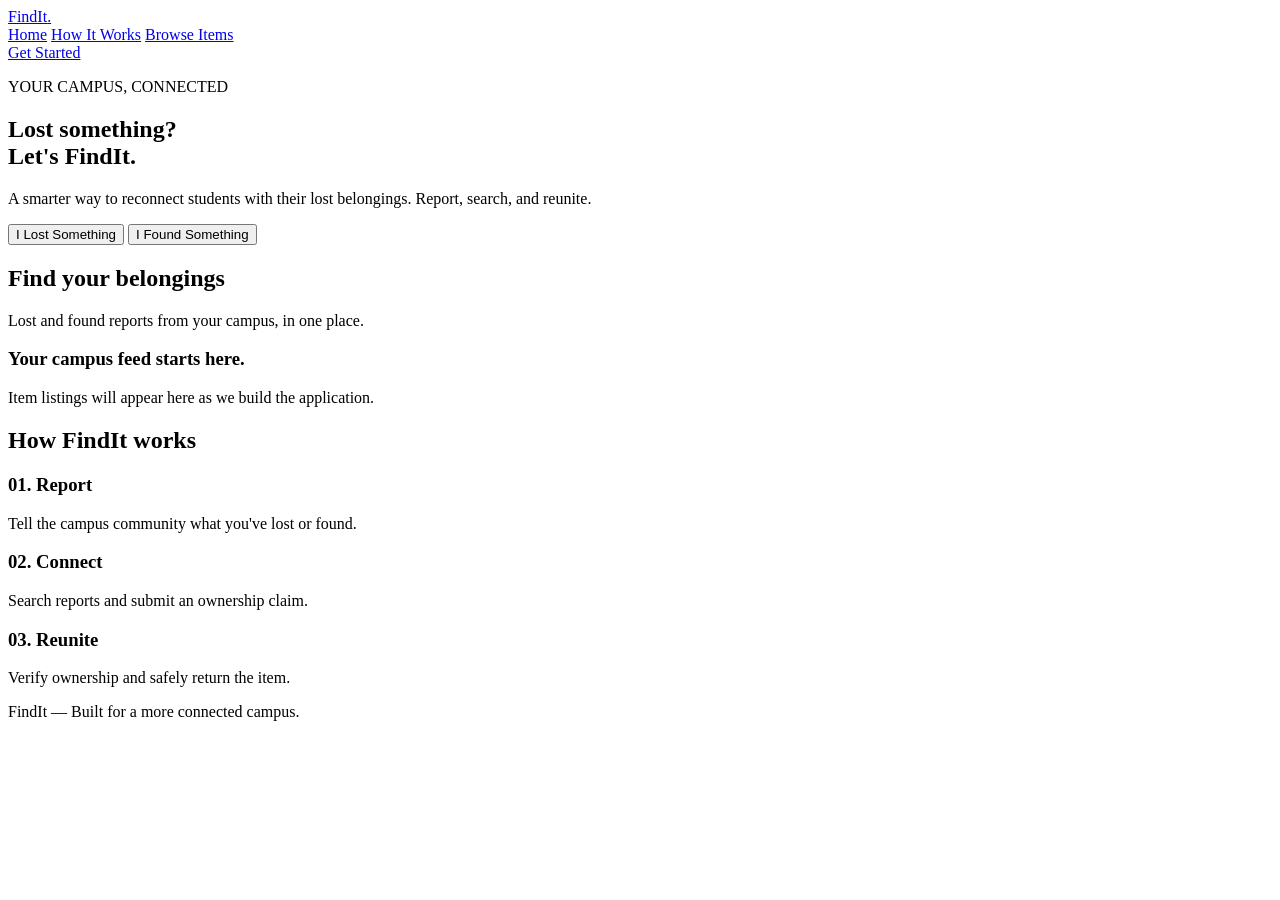
==== findit/src/main/resources/static/index.html @ efa3f13c "feat: add initial FindIt homepage" ====
<!DOCTYPE html>
<html lang="en">
<head>
    <meta charset="UTF-8">
    <meta name="viewport" content="width=device-width, initial-scale=1.0">
    <title>FindIt | Lost & Found Campus Portal</title>
    <link rel="stylesheet" href="/css/style.css">
    <script src="/js/app.js" defer></script>
</head>
<body>

    <header class="navbar">
        <a href="/" class="logo">FindIt<span>.</span></a>

        <nav>
            <a href="#home">Home</a>
            <a href="#how-it-works">How It Works</a>
            <a href="#items">Browse Items</a>
        </nav>

        <a href="#items" class="nav-button">Get Started</a>
    </header>

    <main>
        <section class="hero" id="home">
            <p class="eyebrow">YOUR CAMPUS, CONNECTED</p>

            <h1>Lost something?<br>
                <span>Let's FindIt.</span>
            </h1>

            <p class="hero-description">
                A smarter way to reconnect students with their
                lost belongings. Report, search, and reunite.
            </p>

            <div class="hero-actions">
                <button id="lostButton">I Lost Something</button>
                <button id="foundButton" class="secondary-button">I Found Something</button>
            </div>
        </section>

        <section class="items-section" id="items">
            <h2>Find your belongings</h2>
            <p>Lost and found reports from your campus, in one place.</p>

            <div class="empty-state">
                <h3>Your campus feed starts here.</h3>
                <p>Item listings will appear here as we build the application.</p>
            </div>
        </section>

        <section class="how-section" id="how-it-works">
            <h2>How FindIt works</h2>

            <div class="steps">
                <article>
                    <h3>01. Report</h3>
                    <p>Tell the campus community what you've lost or found.</p>
                </article>
                <article>
                    <h3>02. Connect</h3>
                    <p>Search reports and submit an ownership claim.</p>
                </article>
                <article>
                    <h3>03. Reunite</h3>
                    <p>Verify ownership and safely return the item.</p>
                </article>
            </div>
        </section>
    </main>

    <footer>
        <p>FindIt — Built for a more connected campus.</p>
    </footer>

</body>
</html>
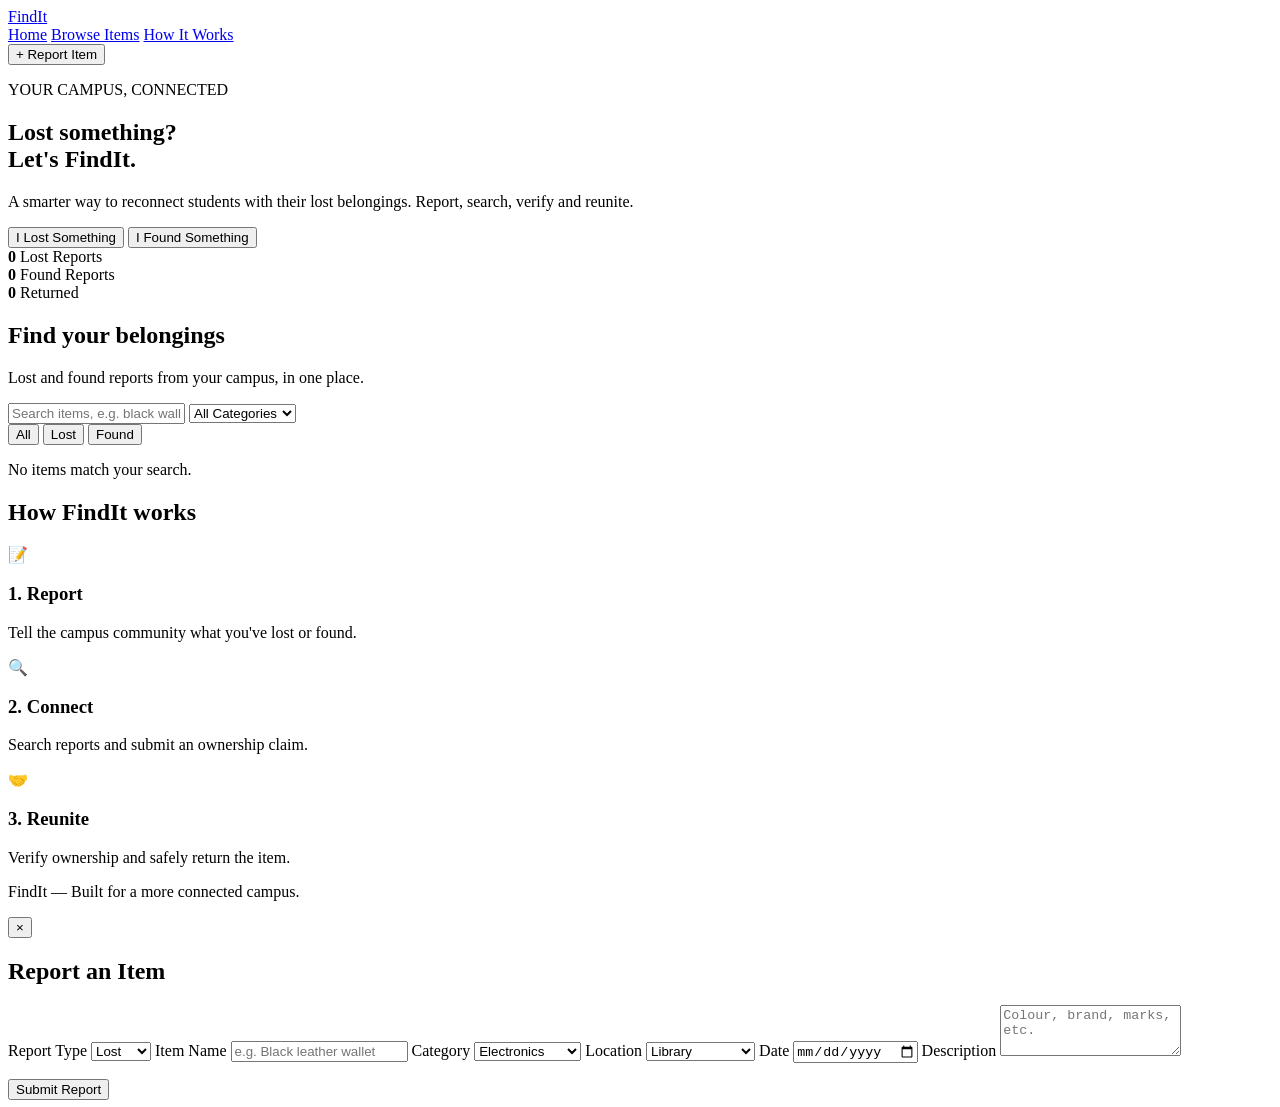
==== commit 840eb653: "- Resolved items archive" ====
--- a/findit/src/main/resources/static/index.html
+++ b/findit/src/main/resources/static/index.html
@@ -10,60 +10,94 @@
 <body>
 
     <header class="navbar">
-        <a href="/" class="logo">FindIt<span>.</span></a>
+        <a href="/" class="logo">Find<span>It</span></a>
 
         <nav>
             <a href="#home">Home</a>
+            <a href="#items">Browse Items</a>
             <a href="#how-it-works">How It Works</a>
-            <a href="#items">Browse Items</a>
         </nav>
 
-        <a href="#items" class="nav-button">Get Started</a>
+        <button id="navReportBtn" class="nav-button">+ Report Item</button>
     </header>
 
     <main>
+        <!-- HERO -->
         <section class="hero" id="home">
             <p class="eyebrow">YOUR CAMPUS, CONNECTED</p>
-
-            <h1>Lost something?<br>
-                <span>Let's FindIt.</span>
-            </h1>
-
+            <h1>Lost something?<br><span>Let's FindIt.</span></h1>
             <p class="hero-description">
-                A smarter way to reconnect students with their
-                lost belongings. Report, search, and reunite.
+                A smarter way to reconnect students with their lost
+                belongings. Report, search, verify and reunite.
             </p>
 
             <div class="hero-actions">
-                <button id="lostButton">I Lost Something</button>
-                <button id="foundButton" class="secondary-button">I Found Something</button>
+                <button id="lostButton" class="btn-primary">I Lost Something</button>
+                <button id="foundButton" class="btn-secondary">I Found Something</button>
+            </div>
+
+            <div class="stats">
+                <div class="stat">
+                    <strong id="statLost">0</strong>
+                    <span>Lost Reports</span>
+                </div>
+                <div class="stat">
+                    <strong id="statFound">0</strong>
+                    <span>Found Reports</span>
+                </div>
+                <div class="stat">
+                    <strong id="statReturned">0</strong>
+                    <span>Returned</span>
+                </div>
             </div>
         </section>
 
+        <!-- ITEMS FEED -->
         <section class="items-section" id="items">
             <h2>Find your belongings</h2>
-            <p>Lost and found reports from your campus, in one place.</p>
+            <p class="section-sub">Lost and found reports from your campus, in one place.</p>
 
-            <div class="empty-state">
-                <h3>Your campus feed starts here.</h3>
-                <p>Item listings will appear here as we build the application.</p>
+            <div class="toolbar">
+                <input type="text" id="searchInput" placeholder="Search items, e.g. black wallet...">
+
+                <select id="categoryFilter">
+                    <option value="All">All Categories</option>
+                    <option>Electronics</option>
+                    <option>ID/Documents</option>
+                    <option>Bags</option>
+                    <option>Accessories</option>
+                    <option>Books</option>
+                    <option>Other</option>
+                </select>
             </div>
+
+            <div class="chips">
+                <button class="chip active" data-type="All">All</button>
+                <button class="chip" data-type="LOST">Lost</button>
+                <button class="chip" data-type="FOUND">Found</button>
+            </div>
+
+            <div id="itemsGrid" class="items-grid"></div>
+            <p id="noResults" class="no-results hidden">No items match your search.</p>
         </section>
 
+        <!-- HOW IT WORKS -->
         <section class="how-section" id="how-it-works">
             <h2>How FindIt works</h2>
-
             <div class="steps">
                 <article>
-                    <h3>01. Report</h3>
+                    <div class="step-icon">📝</div>
+                    <h3>1. Report</h3>
                     <p>Tell the campus community what you've lost or found.</p>
                 </article>
                 <article>
-                    <h3>02. Connect</h3>
+                    <div class="step-icon">🔍</div>
+                    <h3>2. Connect</h3>
                     <p>Search reports and submit an ownership claim.</p>
                 </article>
                 <article>
-                    <h3>03. Reunite</h3>
+                    <div class="step-icon">🤝</div>
+                    <h3>3. Reunite</h3>
                     <p>Verify ownership and safely return the item.</p>
                 </article>
             </div>
@@ -74,5 +108,62 @@
         <p>FindIt — Built for a more connected campus.</p>
     </footer>
 
+    <!-- REPORT MODAL -->
+    <div id="reportModal" class="modal hidden">
+        <div class="modal-box">
+            <button id="closeModal" class="modal-close" type="button">&times;</button>
+            <h2 id="modalTitle">Report an Item</h2>
+
+            <div id="reportForm">
+                <label>Report Type
+                    <select id="fType">
+                        <option value="LOST">Lost</option>
+                        <option value="FOUND">Found</option>
+                    </select>
+                </label>
+
+                <label>Item Name
+                    <input type="text" id="fName" placeholder="e.g. Black leather wallet">
+                </label>
+
+                <label>Category
+                    <select id="fCategory">
+                        <option>Electronics</option>
+                        <option>ID/Documents</option>
+                        <option>Bags</option>
+                        <option>Accessories</option>
+                        <option>Books</option>
+                        <option>Other</option>
+                    </select>
+                </label>
+
+                <label>Location
+                    <select id="fLocation">
+                        <option>Library</option>
+                        <option>Cafeteria</option>
+                        <option>Main Gate</option>
+                        <option>Lab Block</option>
+                        <option>Auditorium</option>
+                        <option>Parking</option>
+                        <option>Sports Ground</option>
+                        <option>Hostel</option>
+                    </select>
+                </label>
+
+                <label>Date
+                    <input type="date" id="fDate">
+                </label>
+
+                <label>Description
+                    <textarea id="fDesc" rows="3" placeholder="Colour, brand, marks, etc."></textarea>
+                </label>
+
+                <p id="formError" class="form-error hidden"></p>
+
+                <button id="submitReport" class="btn-primary full" type="button">Submit Report</button>
+            </div>
+        </div>
+    </div>
+
 </body>
 </html>
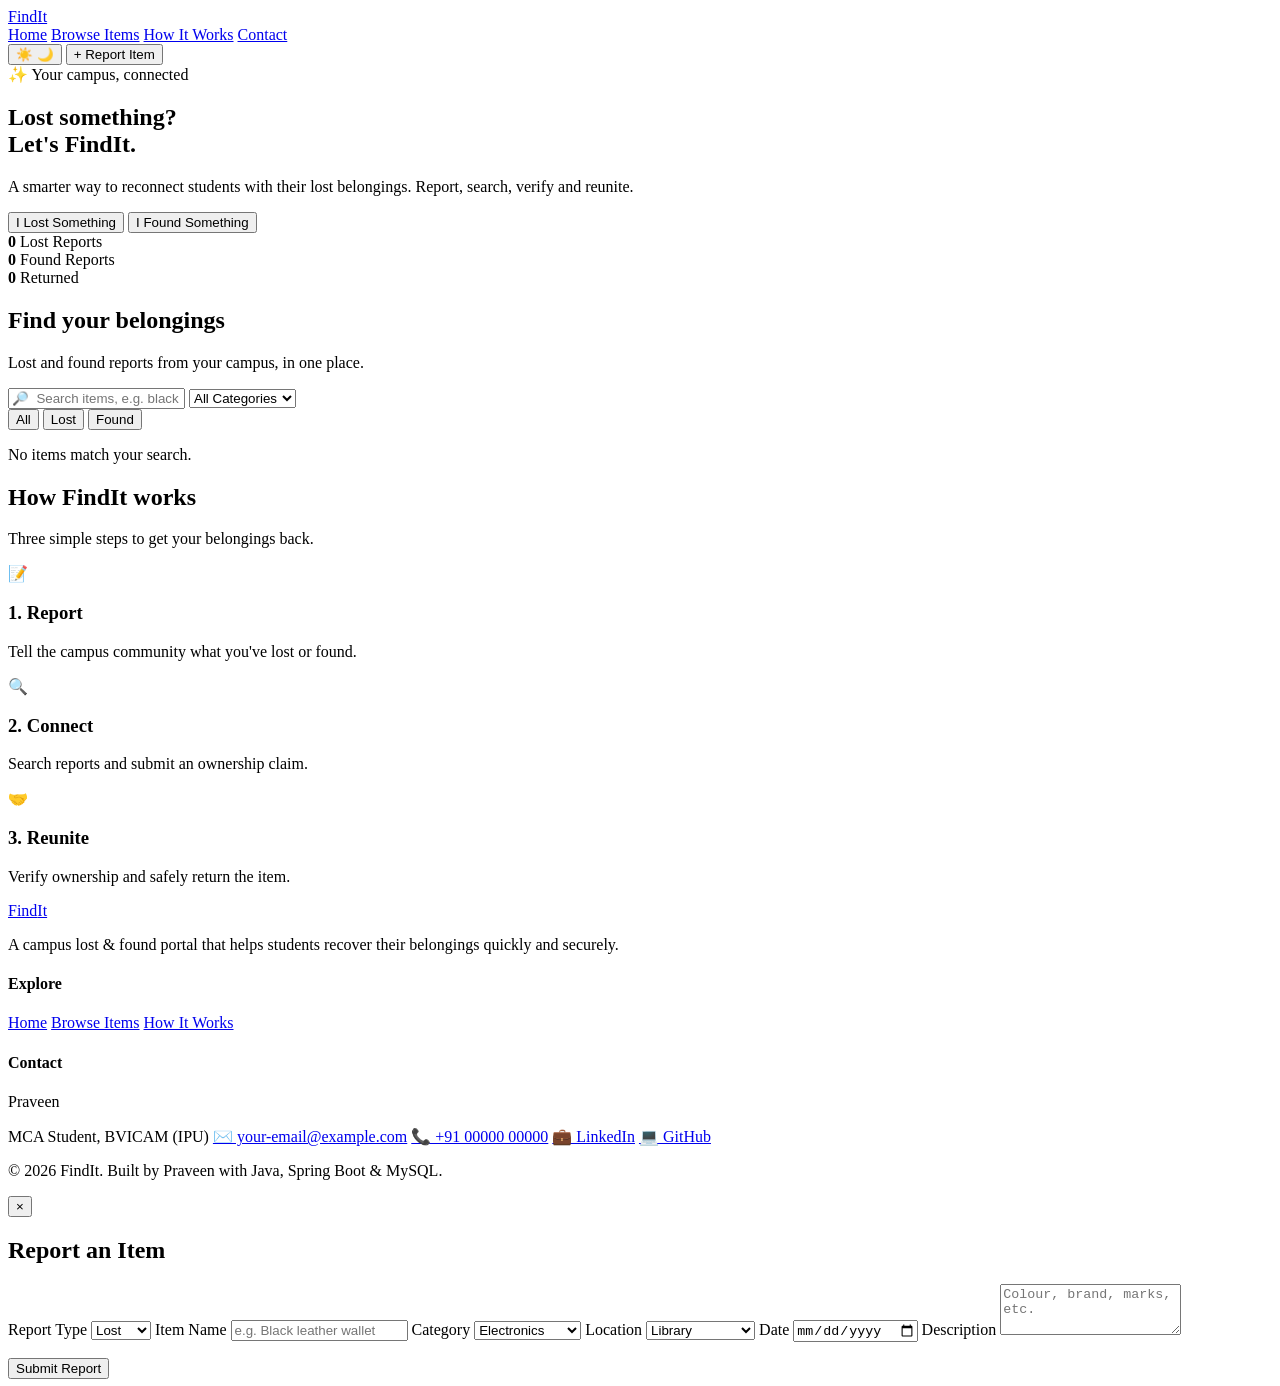
==== commit f720059c: "feat: redesign UI with dark/light theme and contact footer" ====
--- a/findit/src/main/resources/static/index.html
+++ b/findit/src/main/resources/static/index.html
@@ -4,6 +4,19 @@
     <meta charset="UTF-8">
     <meta name="viewport" content="width=device-width, initial-scale=1.0">
     <title>FindIt | Lost & Found Campus Portal</title>
+
+    <!-- Theme page load hone se pehle set hoti hai (flash nahi aayega) -->
+    <script>
+        (function () {
+            var saved = localStorage.getItem("findit-theme");
+            var prefersDark = window.matchMedia("(prefers-color-scheme: dark)").matches;
+            document.documentElement.setAttribute("data-theme", saved || (prefersDark ? "dark" : "light"));
+        })();
+    </script>
+
+    <link rel="preconnect" href="https://fonts.googleapis.com">
+    <link rel="preconnect" href="https://fonts.gstatic.com" crossorigin>
+    <link href="https://fonts.googleapis.com/css2?family=Inter:wght@400;500;600;700;800&display=swap" rel="stylesheet">
     <link rel="stylesheet" href="/css/style.css">
     <script src="/js/app.js" defer></script>
 </head>
@@ -16,38 +29,50 @@
             <a href="#home">Home</a>
             <a href="#items">Browse Items</a>
             <a href="#how-it-works">How It Works</a>
+            <a href="#contact">Contact</a>
         </nav>
 
-        <button id="navReportBtn" class="nav-button">+ Report Item</button>
+        <div class="nav-actions">
+            <button id="themeToggle" class="theme-toggle" type="button" aria-label="Toggle dark and light mode">
+                <span class="icon-sun">☀️</span>
+                <span class="icon-moon">🌙</span>
+            </button>
+            <button id="navReportBtn" class="nav-button" type="button">+ Report Item</button>
+        </div>
     </header>
 
     <main>
         <!-- HERO -->
         <section class="hero" id="home">
-            <p class="eyebrow">YOUR CAMPUS, CONNECTED</p>
-            <h1>Lost something?<br><span>Let's FindIt.</span></h1>
-            <p class="hero-description">
-                A smarter way to reconnect students with their lost
-                belongings. Report, search, verify and reunite.
-            </p>
-
-            <div class="hero-actions">
-                <button id="lostButton" class="btn-primary">I Lost Something</button>
-                <button id="foundButton" class="btn-secondary">I Found Something</button>
-            </div>
-
-            <div class="stats">
-                <div class="stat">
-                    <strong id="statLost">0</strong>
-                    <span>Lost Reports</span>
+            <div class="blob blob-1"></div>
+            <div class="blob blob-2"></div>
+
+            <div class="hero-content">
+                <span class="pill">✨ Your campus, connected</span>
+                <h1>Lost something?<br><span class="gradient-text">Let's FindIt.</span></h1>
+                <p class="hero-description">
+                    A smarter way to reconnect students with their lost
+                    belongings. Report, search, verify and reunite.
+                </p>
+
+                <div class="hero-actions">
+                    <button id="lostButton" class="btn-primary" type="button">I Lost Something</button>
+                    <button id="foundButton" class="btn-secondary" type="button">I Found Something</button>
                 </div>
-                <div class="stat">
-                    <strong id="statFound">0</strong>
-                    <span>Found Reports</span>
-                </div>
-                <div class="stat">
-                    <strong id="statReturned">0</strong>
-                    <span>Returned</span>
+
+                <div class="stats">
+                    <div class="stat">
+                        <strong id="statLost">0</strong>
+                        <span>Lost Reports</span>
+                    </div>
+                    <div class="stat">
+                        <strong id="statFound">0</strong>
+                        <span>Found Reports</span>
+                    </div>
+                    <div class="stat">
+                        <strong id="statReturned">0</strong>
+                        <span>Returned</span>
+                    </div>
                 </div>
             </div>
         </section>
@@ -58,7 +83,7 @@
             <p class="section-sub">Lost and found reports from your campus, in one place.</p>
 
             <div class="toolbar">
-                <input type="text" id="searchInput" placeholder="Search items, e.g. black wallet...">
+                <input type="text" id="searchInput" placeholder="🔎  Search items, e.g. black wallet...">
 
                 <select id="categoryFilter">
                     <option value="All">All Categories</option>
@@ -72,9 +97,9 @@
             </div>
 
             <div class="chips">
-                <button class="chip active" data-type="All">All</button>
-                <button class="chip" data-type="LOST">Lost</button>
-                <button class="chip" data-type="FOUND">Found</button>
+                <button class="chip active" data-type="All" type="button">All</button>
+                <button class="chip" data-type="LOST" type="button">Lost</button>
+                <button class="chip" data-type="FOUND" type="button">Found</button>
             </div>
 
             <div id="itemsGrid" class="items-grid"></div>
@@ -84,6 +109,8 @@
         <!-- HOW IT WORKS -->
         <section class="how-section" id="how-it-works">
             <h2>How FindIt works</h2>
+            <p class="section-sub">Three simple steps to get your belongings back.</p>
+
             <div class="steps">
                 <article>
                     <div class="step-icon">📝</div>
@@ -104,8 +131,35 @@
         </section>
     </main>
 
-    <footer>
-        <p>FindIt — Built for a more connected campus.</p>
+    <!-- FOOTER / CONTACT -->
+    <footer id="contact">
+        <div class="footer-grid">
+            <div class="footer-brand">
+                <a href="/" class="logo">Find<span>It</span></a>
+                <p>A campus lost &amp; found portal that helps students recover their belongings quickly and securely.</p>
+            </div>
+
+            <div class="footer-col">
+                <h4>Explore</h4>
+                <a href="#home">Home</a>
+                <a href="#items">Browse Items</a>
+                <a href="#how-it-works">How It Works</a>
+            </div>
+
+            <div class="footer-col">
+                <h4>Contact</h4>
+                <p class="footer-name">Praveen</p>
+                <span>MCA Student, BVICAM (IPU)</span>
+                <a href="mailto:your-email@example.com">✉️ your-email@example.com</a>
+                <a href="tel:+910000000000">📞 +91 00000 00000</a>
+                <a href="https://www.linkedin.com/in/your-linkedin-id" target="_blank" rel="noopener">💼 LinkedIn</a>
+                <a href="https://github.com/your-github-username" target="_blank" rel="noopener">💻 GitHub</a>
+            </div>
+        </div>
+
+        <div class="footer-bottom">
+            <p>© 2026 FindIt. Built by Praveen with Java, Spring Boot &amp; MySQL.</p>
+        </div>
     </footer>
 
     <!-- REPORT MODAL -->
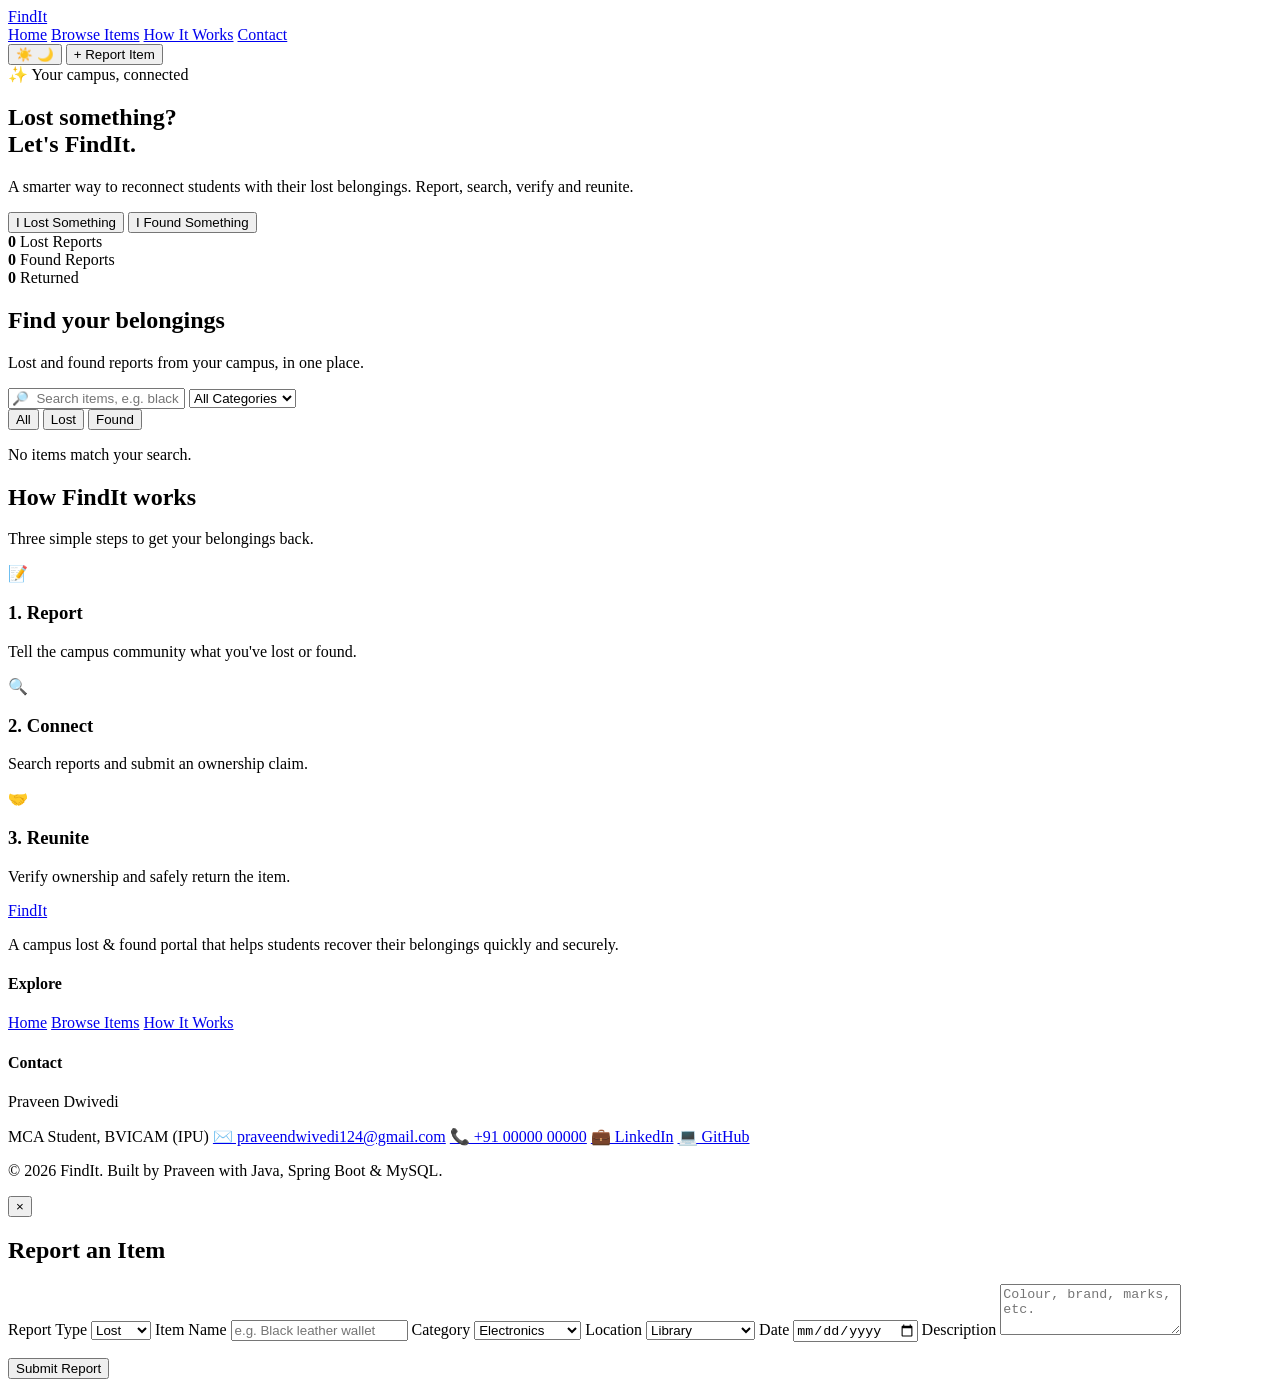
==== commit 72157c8a: "Feat: Updated contact details" ====
--- a/findit/src/main/resources/static/index.html
+++ b/findit/src/main/resources/static/index.html
@@ -148,12 +148,12 @@
 
             <div class="footer-col">
                 <h4>Contact</h4>
-                <p class="footer-name">Praveen</p>
+                <p class="footer-name">Praveen Dwivedi</p>
                 <span>MCA Student, BVICAM (IPU)</span>
-                <a href="mailto:your-email@example.com">✉️ your-email@example.com</a>
+                <a href="mailto:praveendwivedi124@gmail.com">✉️ praveendwivedi124@gmail.com</a>
                 <a href="tel:+910000000000">📞 +91 00000 00000</a>
-                <a href="https://www.linkedin.com/in/your-linkedin-id" target="_blank" rel="noopener">💼 LinkedIn</a>
-                <a href="https://github.com/your-github-username" target="_blank" rel="noopener">💻 GitHub</a>
+                <a href="https://www.linkedin.com/in/praveendwivedii/" target="_blank" rel="noopener">💼 LinkedIn</a>
+                <a href="https://github.com/praveendwivediii" target="_blank" rel="noopener">💻 GitHub</a>
             </div>
         </div>
 
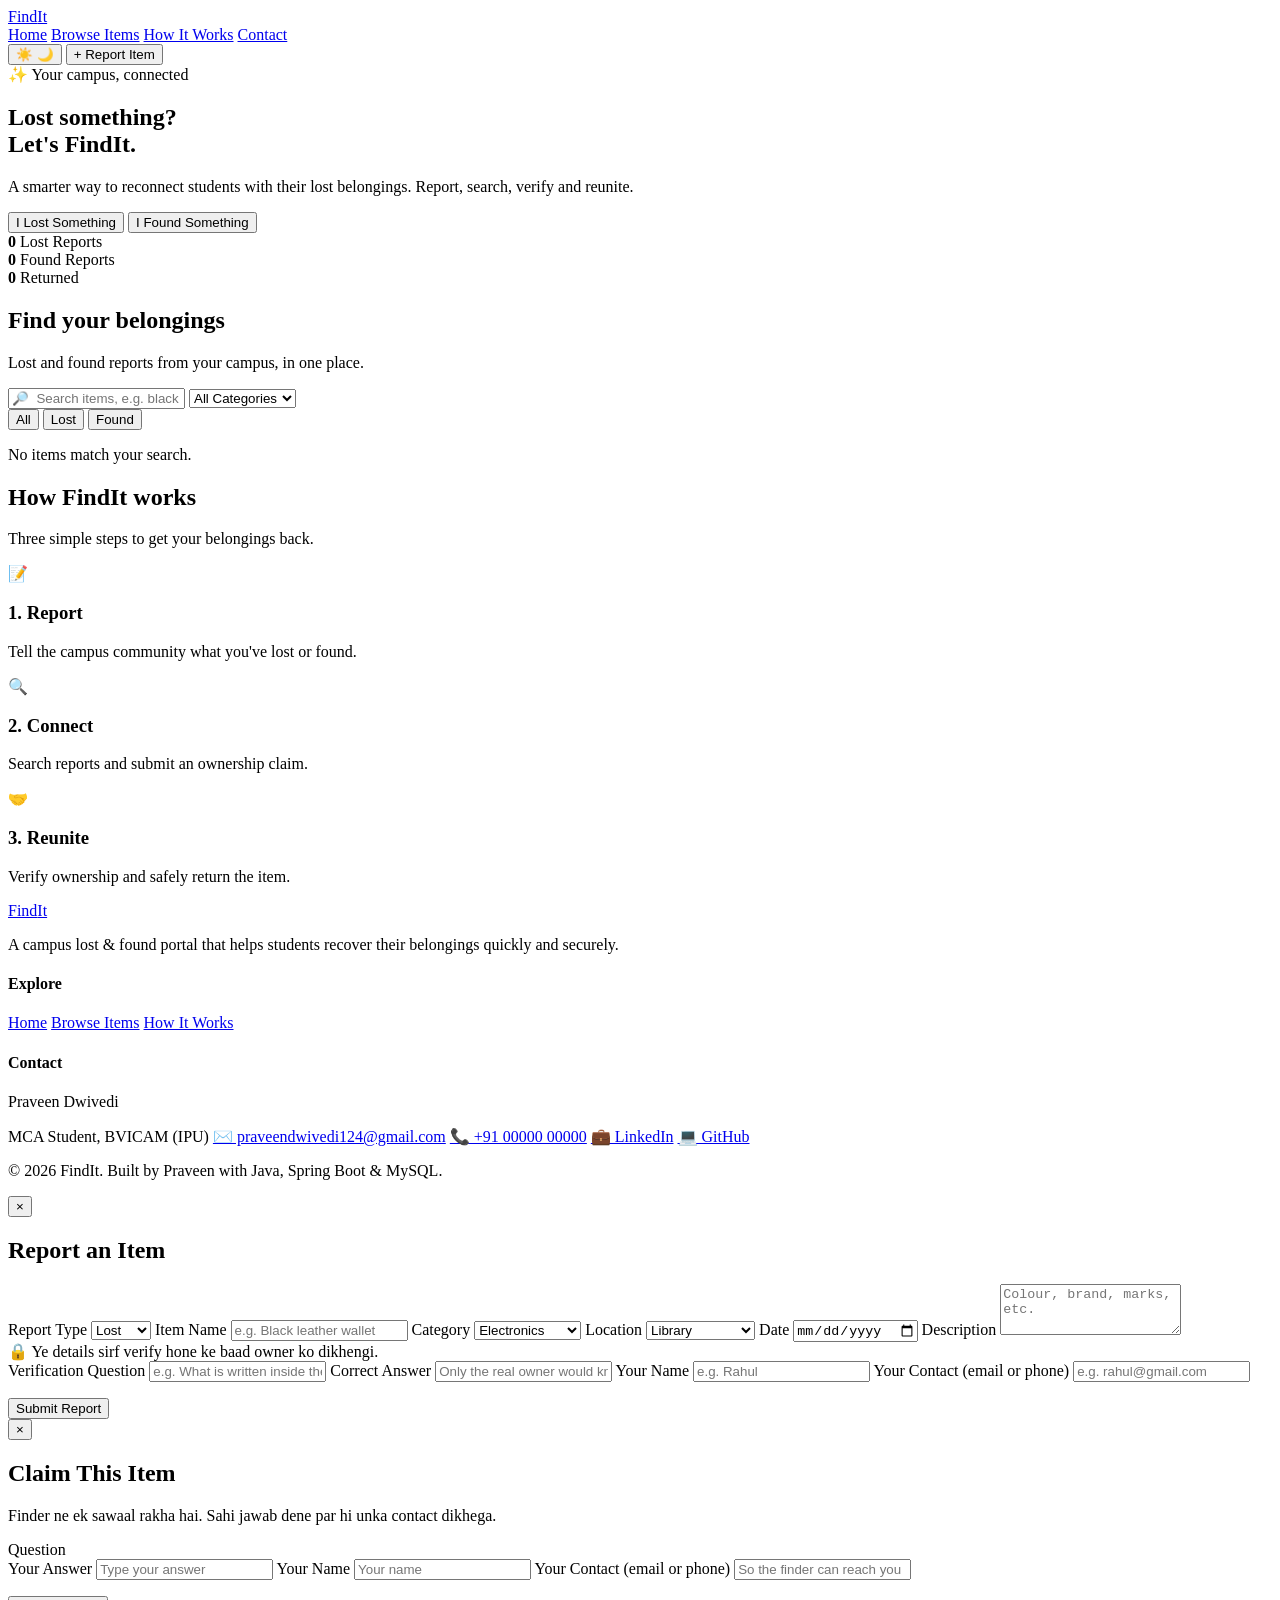
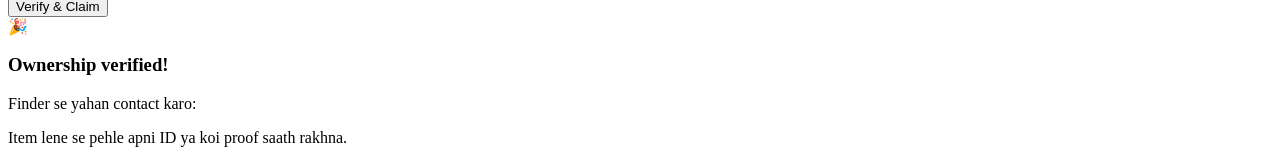
==== commit a93159c2: "feat: add claim verification flow with contact reveal" ====
--- a/findit/src/main/resources/static/index.html
+++ b/findit/src/main/resources/static/index.html
@@ -211,10 +211,75 @@
                 <label>Description
                     <textarea id="fDesc" rows="3" placeholder="Colour, brand, marks, etc."></textarea>
                 </label>
+                                <div id="foundFields" class="hidden">
+                    <div class="form-note">
+                        🔒 Ye details sirf verify hone ke baad owner ko dikhengi.
+                    </div>
+
+                    <label>Verification Question
+                        <input type="text" id="fQuestion" maxlength="200" placeholder="e.g. What is written inside the wallet?">
+                    </label>
+
+                    <label>Correct Answer
+                        <input type="text" id="fAnswer" maxlength="100" placeholder="Only the real owner would know this">
+                    </label>
+
+                    <label>Your Name
+                        <input type="text" id="fContactName" maxlength="100" placeholder="e.g. Rahul">
+                    </label>
+
+                    <label>Your Contact (email or phone)
+                        <input type="text" id="fContactInfo" maxlength="150" placeholder="e.g. rahul@gmail.com">
+                    </label>
+                </div>
 
                 <p id="formError" class="form-error hidden"></p>
 
                 <button id="submitReport" class="btn-primary full" type="button">Submit Report</button>
+            </div>
+        </div>
+    </div>
+    
+    <!-- CLAIM MODAL -->
+    <div id="claimModal" class="modal hidden">
+        <div class="modal-box">
+            <button id="closeClaim" class="modal-close" type="button">&times;</button>
+            <h2>Claim This Item</h2>
+
+            <div id="claimForm">
+                <p class="claim-hint">Finder ne ek sawaal rakha hai. Sahi jawab dene par hi unka contact dikhega.</p>
+
+                <div class="question-box">
+                    <span>Question</span>
+                    <strong id="claimQuestion"></strong>
+                </div>
+
+                <label>Your Answer
+                    <input type="text" id="cAnswer" maxlength="100" placeholder="Type your answer">
+                </label>
+
+                <label>Your Name
+                    <input type="text" id="cName" maxlength="100" placeholder="Your name">
+                </label>
+
+                <label>Your Contact (email or phone)
+                    <input type="text" id="cContact" maxlength="150" placeholder="So the finder can reach you">
+                </label>
+
+                <p id="claimError" class="form-error hidden"></p>
+
+                <button id="submitClaim" class="btn-primary full" type="button">Verify &amp; Claim</button>
+            </div>
+
+            <div id="claimResult" class="claim-result hidden">
+                <div class="success-icon">🎉</div>
+                <h3>Ownership verified!</h3>
+                <p>Finder se yahan contact karo:</p>
+                <div class="contact-card">
+                    <strong id="resName"></strong>
+                    <span id="resContact"></span>
+                </div>
+                <p class="claim-hint">Item lene se pehle apni ID ya koi proof saath rakhna.</p>
             </div>
         </div>
     </div>
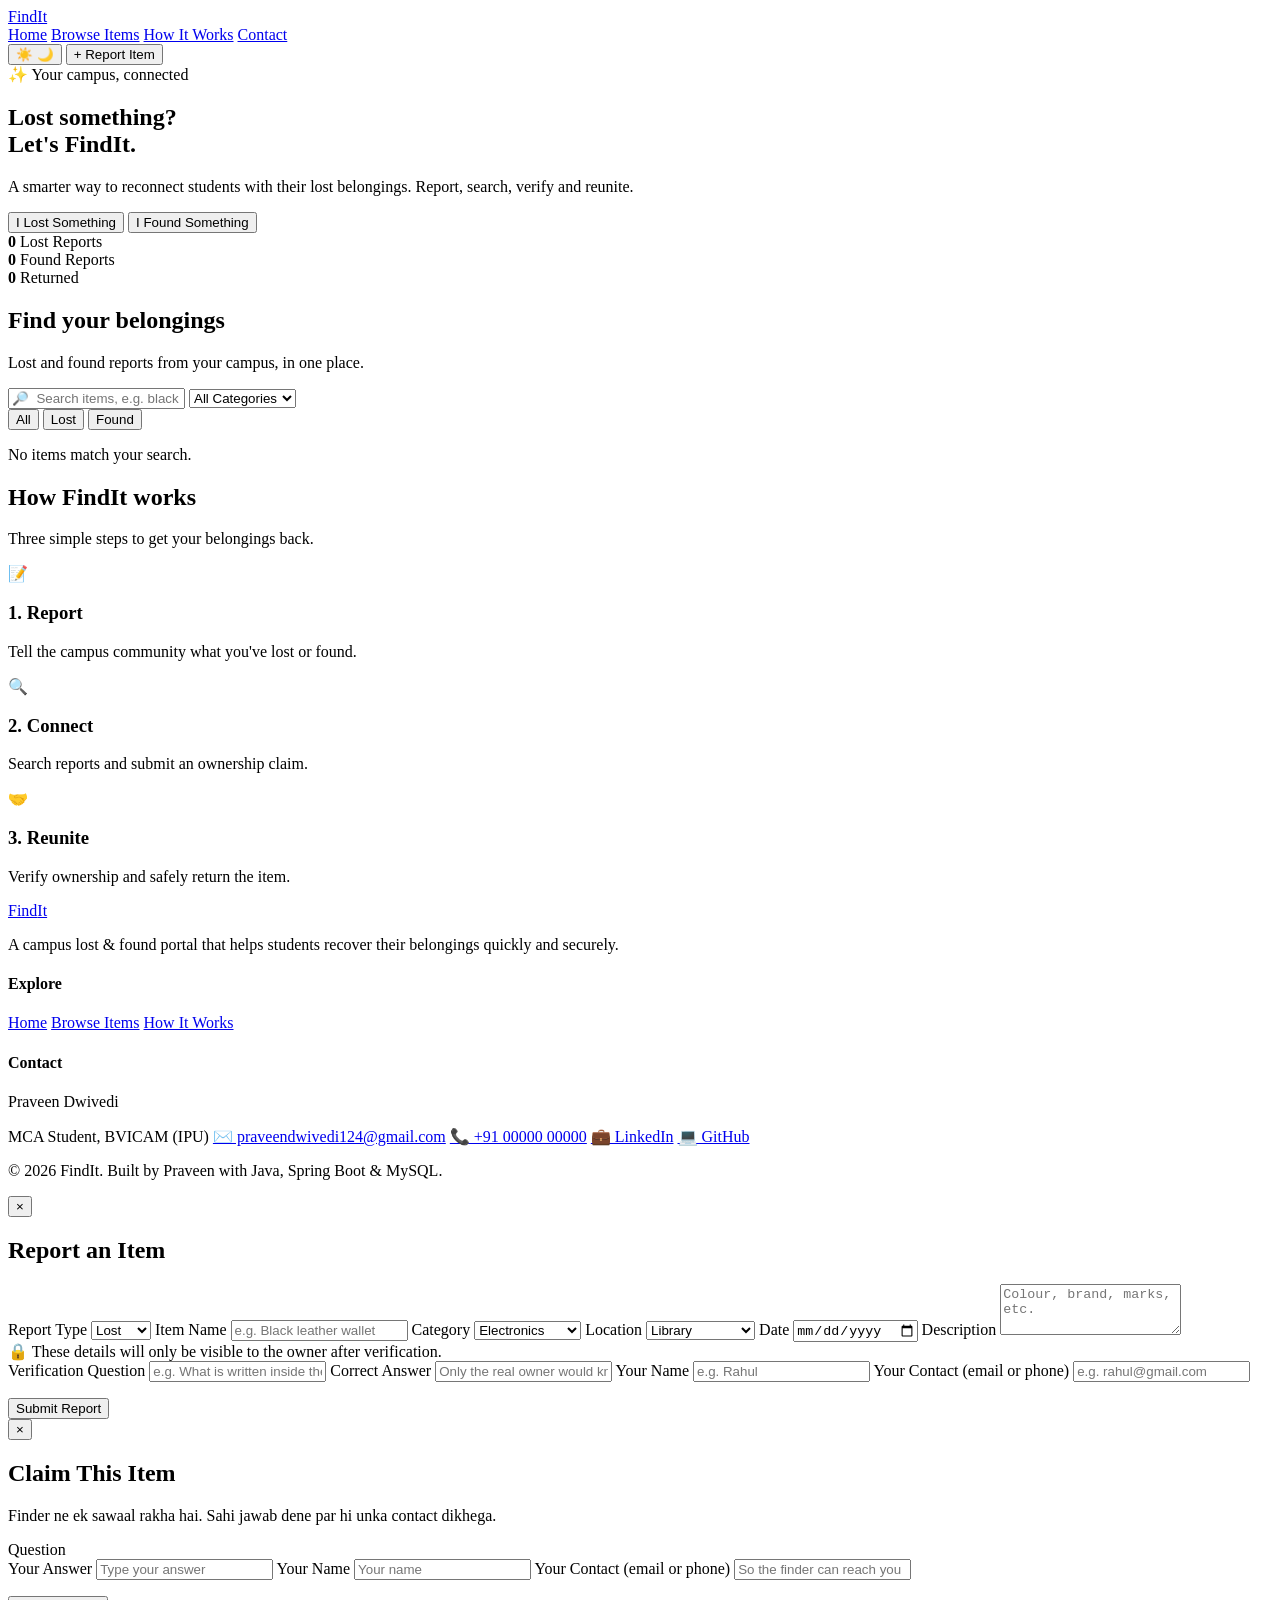
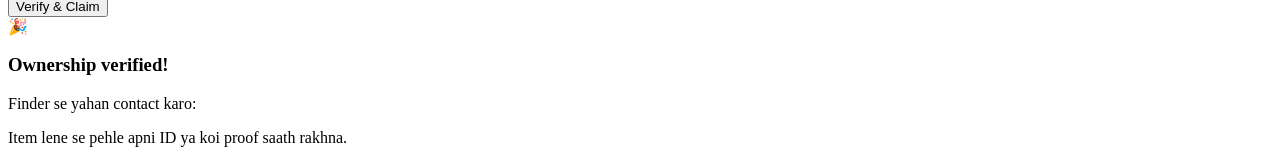
==== commit 18a24623: "Feat: Added the Authentication" ====
--- a/findit/src/main/resources/static/index.html
+++ b/findit/src/main/resources/static/index.html
@@ -213,7 +213,7 @@
                 </label>
                                 <div id="foundFields" class="hidden">
                     <div class="form-note">
-                        🔒 Ye details sirf verify hone ke baad owner ko dikhengi.
+                        🔒 These details will only be visible to the owner after verification.
                     </div>
 
                     <label>Verification Question
@@ -239,7 +239,7 @@
             </div>
         </div>
     </div>
-    
+
     <!-- CLAIM MODAL -->
     <div id="claimModal" class="modal hidden">
         <div class="modal-box">
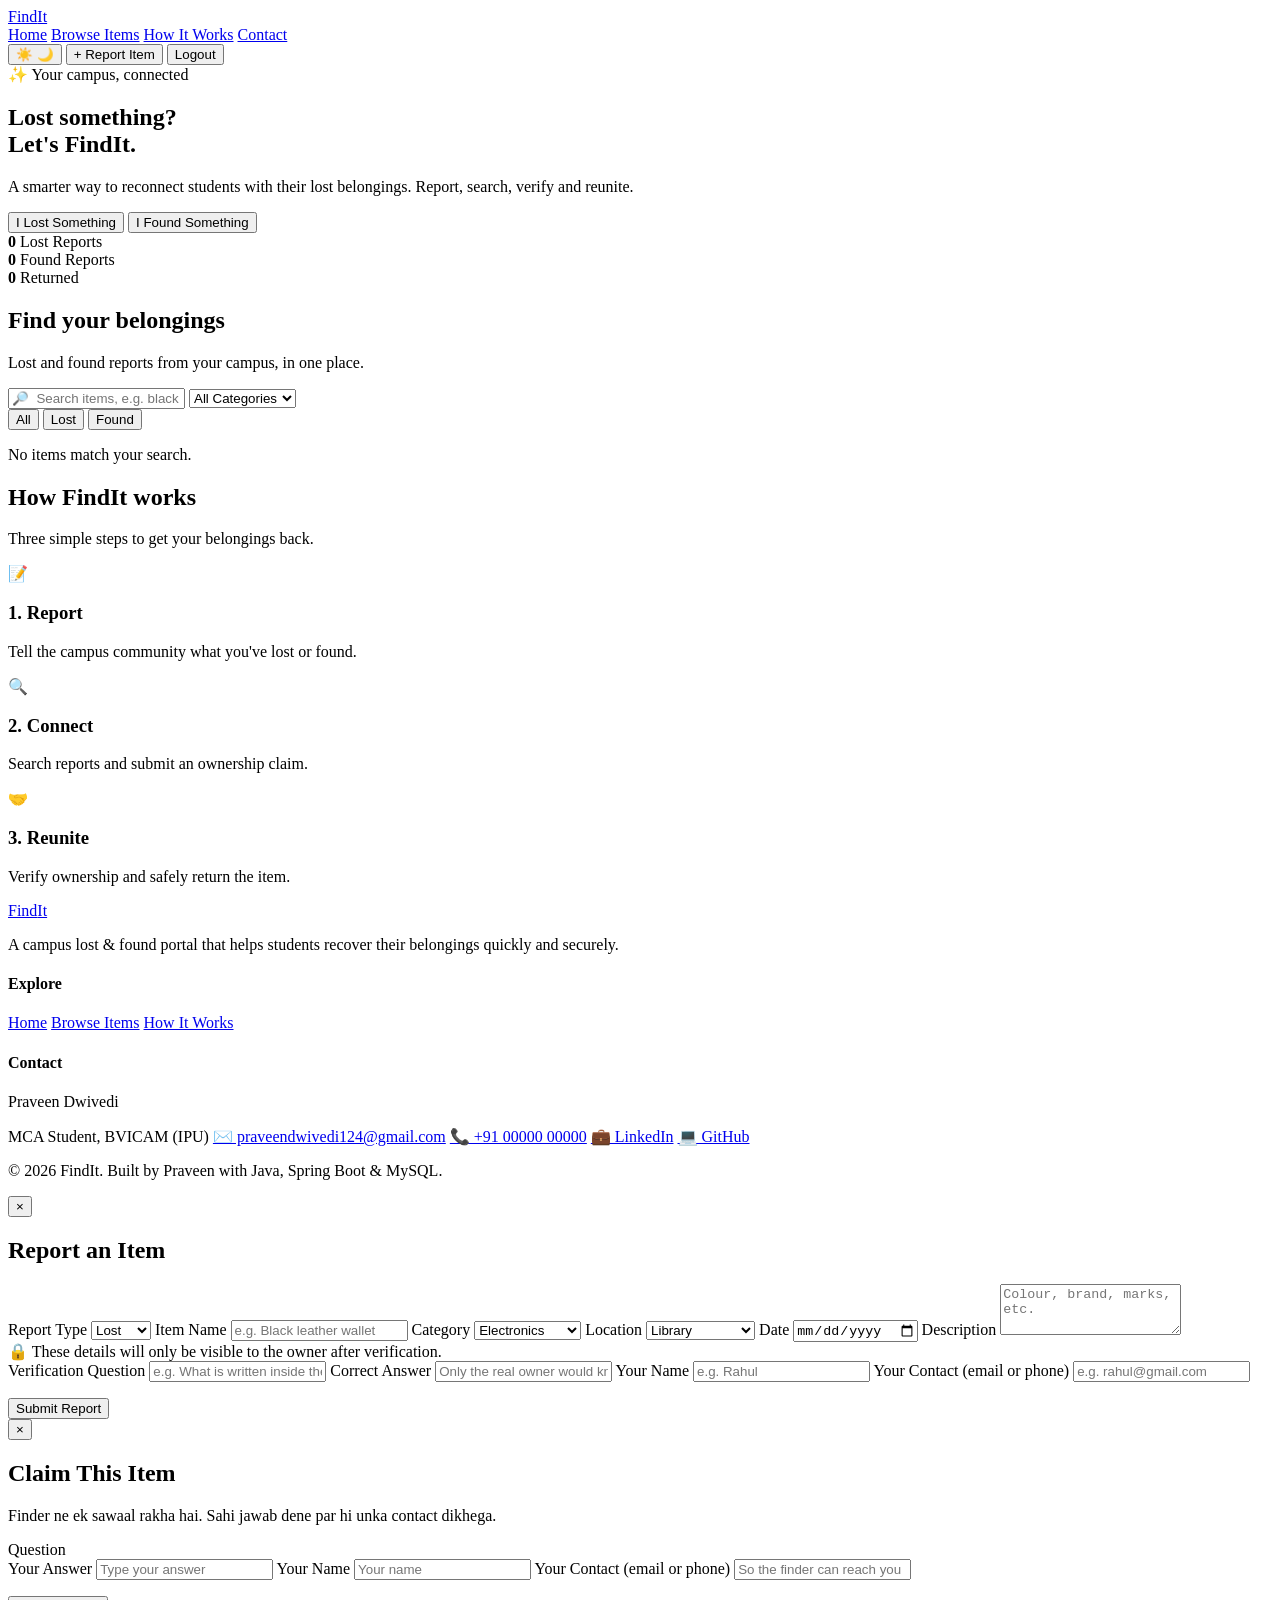
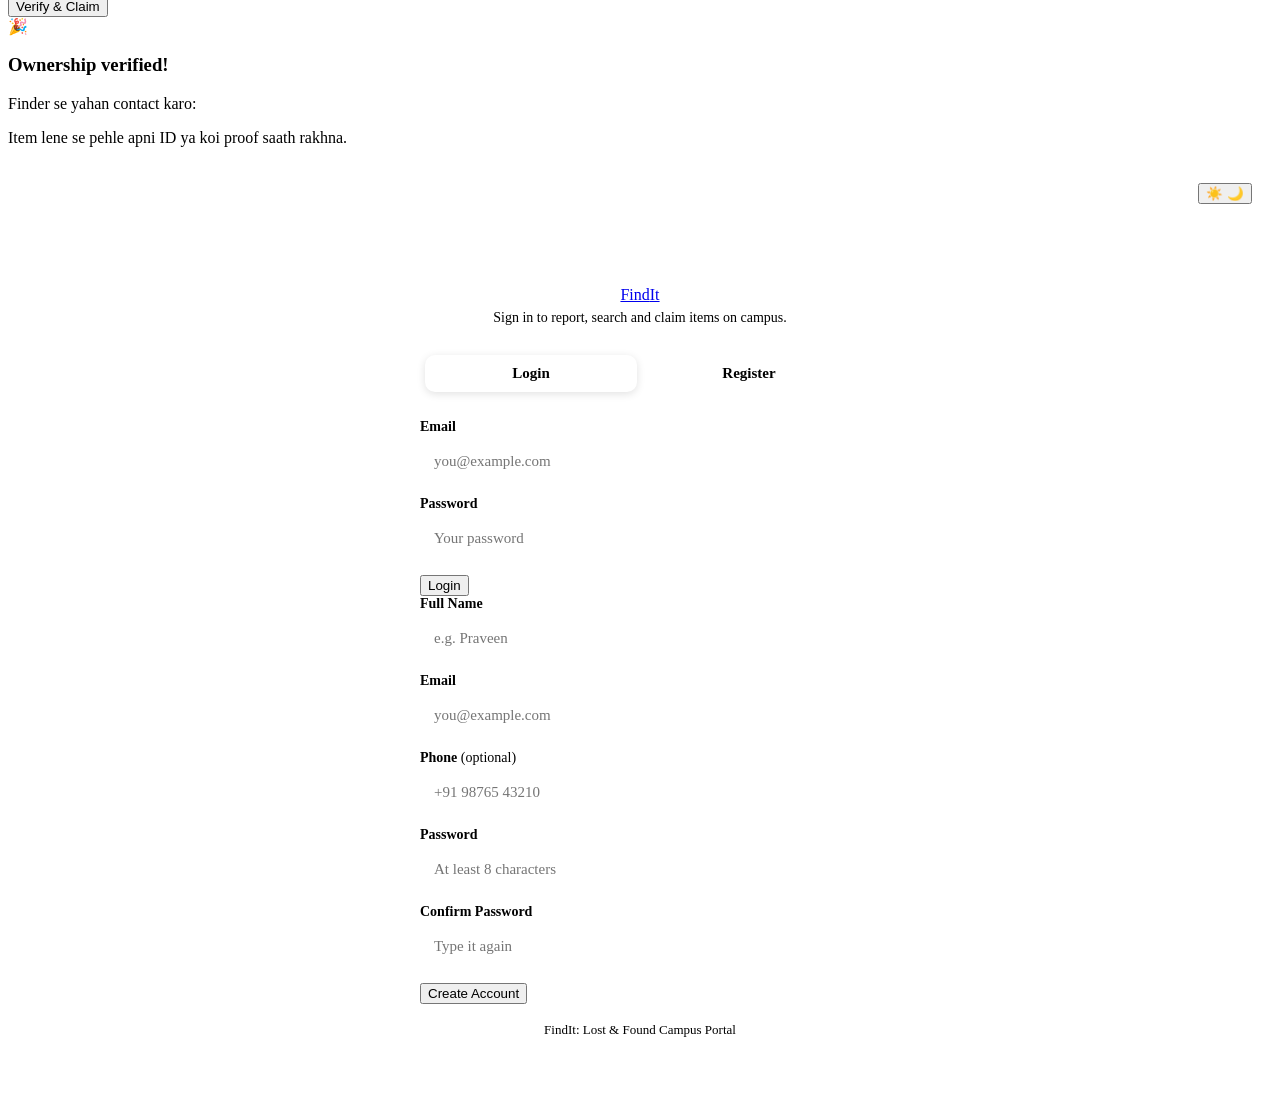
==== commit 61e6c243: "feat: add navbar user greeting and logout" ====
--- a/findit/src/main/resources/static/index.html
+++ b/findit/src/main/resources/static/index.html
@@ -37,7 +37,9 @@
                 <span class="icon-sun">☀️</span>
                 <span class="icon-moon">🌙</span>
             </button>
+            <span id="userName" class="user-name"></span>
             <button id="navReportBtn" class="nav-button" type="button">+ Report Item</button>
+            <button id="logoutBtn" class="logout-btn" type="button">Logout</button>
         </div>
     </header>
 
@@ -285,4 +287,372 @@
     </div>
 
 </body>
+</html><!DOCTYPE html>
+<html lang="en">
+<head>
+    <meta charset="UTF-8">
+    <meta name="viewport" content="width=device-width, initial-scale=1.0">
+    <title>FindIt | Login</title>
+
+    <script>
+        (function () {
+            var saved = localStorage.getItem("findit-theme");
+            var prefersDark = window.matchMedia("(prefers-color-scheme: dark)").matches;
+            document.documentElement.setAttribute("data-theme", saved || (prefersDark ? "dark" : "light"));
+        })();
+    </script>
+
+    <link rel="preconnect" href="https://fonts.googleapis.com">
+    <link rel="preconnect" href="https://fonts.gstatic.com" crossorigin>
+    <link href="https://fonts.googleapis.com/css2?family=Inter:wght@400;500;600;700;800&display=swap" rel="stylesheet">
+    <link rel="stylesheet" href="/css/style.css">
+
+    <style>
+        .auth-page {
+            position: relative;
+            overflow: hidden;
+            min-height: 100vh;
+            display: grid;
+            place-items: center;
+            padding: 24px;
+            background: var(--bg-alt);
+        }
+
+        .auth-theme {
+            position: absolute;
+            top: 20px;
+            right: 20px;
+            z-index: 2;
+        }
+
+        .auth-card {
+            position: relative;
+            z-index: 1;
+            width: 100%;
+            max-width: 440px;
+            padding: 36px 32px;
+            background: var(--surface);
+            border: 1px solid var(--border);
+            border-radius: 24px;
+            box-shadow: var(--shadow);
+            animation: pop 0.3s ease;
+        }
+
+        .auth-card .logo {
+            display: block;
+            margin-bottom: 6px;
+            text-align: center;
+        }
+
+        .auth-tagline {
+            margin: 0 0 24px;
+            text-align: center;
+            color: var(--text-muted);
+            font-size: 14px;
+        }
+
+        .auth-tabs {
+            display: grid;
+            grid-template-columns: 1fr 1fr;
+            gap: 6px;
+            margin-bottom: 22px;
+            padding: 5px;
+            background: var(--surface-2);
+            border-radius: 14px;
+        }
+
+        .auth-tab {
+            padding: 10px;
+            font-family: inherit;
+            font-size: 15px;
+            font-weight: 600;
+            color: var(--text-muted);
+            background: transparent;
+            border: none;
+            border-radius: 10px;
+            cursor: pointer;
+            transition: all 0.2s;
+        }
+
+        .auth-tab.active {
+            color: var(--text);
+            background: var(--surface);
+            box-shadow: 0 2px 8px rgba(0, 0, 0, 0.12);
+        }
+
+        .auth-card label {
+            display: block;
+            margin-bottom: 14px;
+            font-size: 14px;
+            font-weight: 600;
+        }
+
+        .auth-card input {
+            display: block;
+            width: 100%;
+            margin-top: 6px;
+            padding: 12px 14px;
+            font-family: inherit;
+            font-size: 15px;
+            color: var(--text);
+            background: var(--surface-2);
+            border: 1px solid var(--border);
+            border-radius: 10px;
+        }
+
+        .auth-card input:focus {
+            outline: none;
+            border-color: var(--primary);
+            box-shadow: 0 0 0 4px rgba(99, 102, 241, 0.15);
+        }
+
+        .optional {
+            font-weight: 400;
+            color: var(--text-muted);
+        }
+
+        .auth-success {
+            margin: 0 0 12px;
+            font-size: 14px;
+            color: var(--found-text);
+        }
+
+        .back-link {
+            display: block;
+            margin-top: 18px;
+            text-align: center;
+            font-size: 13px;
+            color: var(--text-muted);
+        }
+    </style>
+</head>
+<body>
+
+    <main class="auth-page">
+        <div class="blob blob-1"></div>
+        <div class="blob blob-2"></div>
+
+        <button id="themeToggle" class="theme-toggle auth-theme" type="button" aria-label="Toggle dark and light mode">
+            <span class="icon-sun">☀️</span>
+            <span class="icon-moon">🌙</span>
+        </button>
+
+        <div class="auth-card">
+            <a href="/login.html" class="logo">Find<span>It</span></a>
+            <p class="auth-tagline">Sign in to report, search and claim items on campus.</p>
+
+            <div class="auth-tabs">
+                <button id="tabLogin" class="auth-tab active" type="button">Login</button>
+                <button id="tabRegister" class="auth-tab" type="button">Register</button>
+            </div>
+
+            <!-- LOGIN FORM -->
+            <div id="loginForm">
+                <label>Email
+                    <input type="email" id="lEmail" maxlength="150" placeholder="you@example.com" autocomplete="username">
+                </label>
+
+                <label>Password
+                    <input type="password" id="lPassword" maxlength="72" placeholder="Your password" autocomplete="current-password">
+                </label>
+
+                <p id="loginError" class="form-error hidden"></p>
+                <button id="loginBtn" class="btn-primary full" type="button">Login</button>
+            </div>
+
+            <!-- REGISTER FORM -->
+            <div id="registerForm" class="hidden">
+                <label>Full Name
+                    <input type="text" id="rName" maxlength="100" placeholder="e.g. Praveen" autocomplete="name">
+                </label>
+
+                <label>Email
+                    <input type="email" id="rEmail" maxlength="150" placeholder="you@example.com" autocomplete="username">
+                </label>
+
+                <label>Phone <span class="optional">(optional)</span>
+                    <input type="tel" id="rPhone" maxlength="20" placeholder="+91 98765 43210" autocomplete="tel">
+                </label>
+
+                <label>Password
+                    <input type="password" id="rPassword" maxlength="72" placeholder="At least 8 characters" autocomplete="new-password">
+                </label>
+
+                <label>Confirm Password
+                    <input type="password" id="rConfirm" maxlength="72" placeholder="Type it again" autocomplete="new-password">
+                </label>
+
+                <p id="registerError" class="form-error hidden"></p>
+                <p id="registerSuccess" class="auth-success hidden"></p>
+                <button id="registerBtn" class="btn-primary full" type="button">Create Account</button>
+            </div>
+
+            <span class="back-link">FindIt: Lost &amp; Found Campus Portal</span>
+        </div>
+    </main>
+
+    <script>
+        // ---------- THEME ----------
+        document.getElementById("themeToggle").addEventListener("click", function () {
+            var current = document.documentElement.getAttribute("data-theme");
+            var next = current === "dark" ? "light" : "dark";
+            document.documentElement.setAttribute("data-theme", next);
+            localStorage.setItem("findit-theme", next);
+        });
+
+        // ---------- ELEMENTS ----------
+        var tabLogin = document.getElementById("tabLogin");
+        var tabRegister = document.getElementById("tabRegister");
+        var loginForm = document.getElementById("loginForm");
+        var registerForm = document.getElementById("registerForm");
+        var loginError = document.getElementById("loginError");
+        var registerError = document.getElementById("registerError");
+        var registerSuccess = document.getElementById("registerSuccess");
+
+        function showError(el, message) {
+            el.textContent = message;
+            el.classList.remove("hidden");
+        }
+
+        function switchTab(tab) {
+            var isLogin = tab === "login";
+            tabLogin.classList.toggle("active", isLogin);
+            tabRegister.classList.toggle("active", !isLogin);
+            loginForm.classList.toggle("hidden", !isLogin);
+            registerForm.classList.toggle("hidden", isLogin);
+            loginError.classList.add("hidden");
+            registerError.classList.add("hidden");
+            registerSuccess.classList.add("hidden");
+        }
+
+        tabLogin.addEventListener("click", function () { switchTab("login"); });
+        tabRegister.addEventListener("click", function () { switchTab("register"); });
+
+        // ---------- CSRF TOKEN ----------
+        // Har POST se pehle server se fresh token lete hain
+        async function getCsrf() {
+            var response = await fetch("/api/auth/csrf");
+            if (!response.ok) throw new Error("CSRF failed");
+            return response.json();
+        }
+
+        async function postJson(url, body) {
+            var csrf = await getCsrf();
+            var headers = { "Content-Type": "application/json" };
+            headers[csrf.headerName] = csrf.token;
+            return fetch(url, { method: "POST", headers: headers, body: JSON.stringify(body) });
+        }
+
+        async function readMessage(response, fallback) {
+            try {
+                var data = await response.json();
+                return data.message || fallback;
+            } catch (e) {
+                return fallback;
+            }
+        }
+
+        // ---------- AGAR PEHLE SE LOGGED IN HAI ----------
+        fetch("/api/auth/me").then(function (response) {
+            if (response.ok) window.location.href = "/";
+        });
+
+        // ---------- LOGIN ----------
+        async function doLogin() {
+            loginError.classList.add("hidden");
+
+            var email = document.getElementById("lEmail").value.trim();
+            var password = document.getElementById("lPassword").value;
+
+            if (!email || !password) {
+                showError(loginError, "Please enter your email and password.");
+                return;
+            }
+
+            try {
+                var response = await postJson("/api/auth/login", { email: email, password: password });
+
+                if (response.status === 401) {
+                    showError(loginError, "Invalid email or password.");
+                    return;
+                }
+                if (!response.ok) {
+                    showError(loginError, await readMessage(response, "Login failed. Please try again."));
+                    return;
+                }
+
+                window.location.href = "/";
+            } catch (e) {
+                showError(loginError, "Could not reach the server. Is it running?");
+            }
+        }
+
+        document.getElementById("loginBtn").addEventListener("click", doLogin);
+        document.getElementById("lPassword").addEventListener("keydown", function (e) {
+            if (e.key === "Enter") doLogin();
+        });
+
+        // ---------- REGISTER ----------
+        async function doRegister() {
+            registerError.classList.add("hidden");
+            registerSuccess.classList.add("hidden");
+
+            var name = document.getElementById("rName").value.trim();
+            var email = document.getElementById("rEmail").value.trim();
+            var phone = document.getElementById("rPhone").value.trim();
+            var password = document.getElementById("rPassword").value;
+            var confirm = document.getElementById("rConfirm").value;
+
+            if (name.length < 2) {
+                showError(registerError, "Please enter your name (2+ characters).");
+                return;
+            }
+            if (!/^[^@\s]+@[^@\s]+\.[^@\s]+$/.test(email)) {
+                showError(registerError, "Please enter a valid email.");
+                return;
+            }
+            if (phone && !/^[+0-9 ]{7,20}$/.test(phone)) {
+                showError(registerError, "Phone can only have digits, spaces and +.");
+                return;
+            }
+            if (password.length < 8) {
+                showError(registerError, "Password must be at least 8 characters.");
+                return;
+            }
+            if (password !== confirm) {
+                showError(registerError, "Passwords do not match.");
+                return;
+            }
+
+            try {
+                var response = await postJson("/api/auth/register",
+                        { name: name, email: email, phone: phone, password: password });
+
+                if (response.status === 409) {
+                    showError(registerError, "An account with this email already exists.");
+                    return;
+                }
+                if (!response.ok) {
+                    showError(registerError, await readMessage(response, "Could not create the account."));
+                    return;
+                }
+
+                // Account ban gaya: Login tab par bhejo, email pehle se bhara
+                document.getElementById("lEmail").value = email;
+                document.getElementById("lPassword").value = "";
+                ["rName", "rEmail", "rPhone", "rPassword", "rConfirm"].forEach(function (id) {
+                    document.getElementById(id).value = "";
+                });
+                switchTab("login");
+                showError(loginError, "Account created! Please login.");
+                loginError.style.color = "var(--found-text)";
+            } catch (e) {
+                showError(registerError, "Could not reach the server. Is it running?");
+            }
+        }
+
+        document.getElementById("registerBtn").addEventListener("click", doRegister);
+    </script>
+
+</body>
 </html>
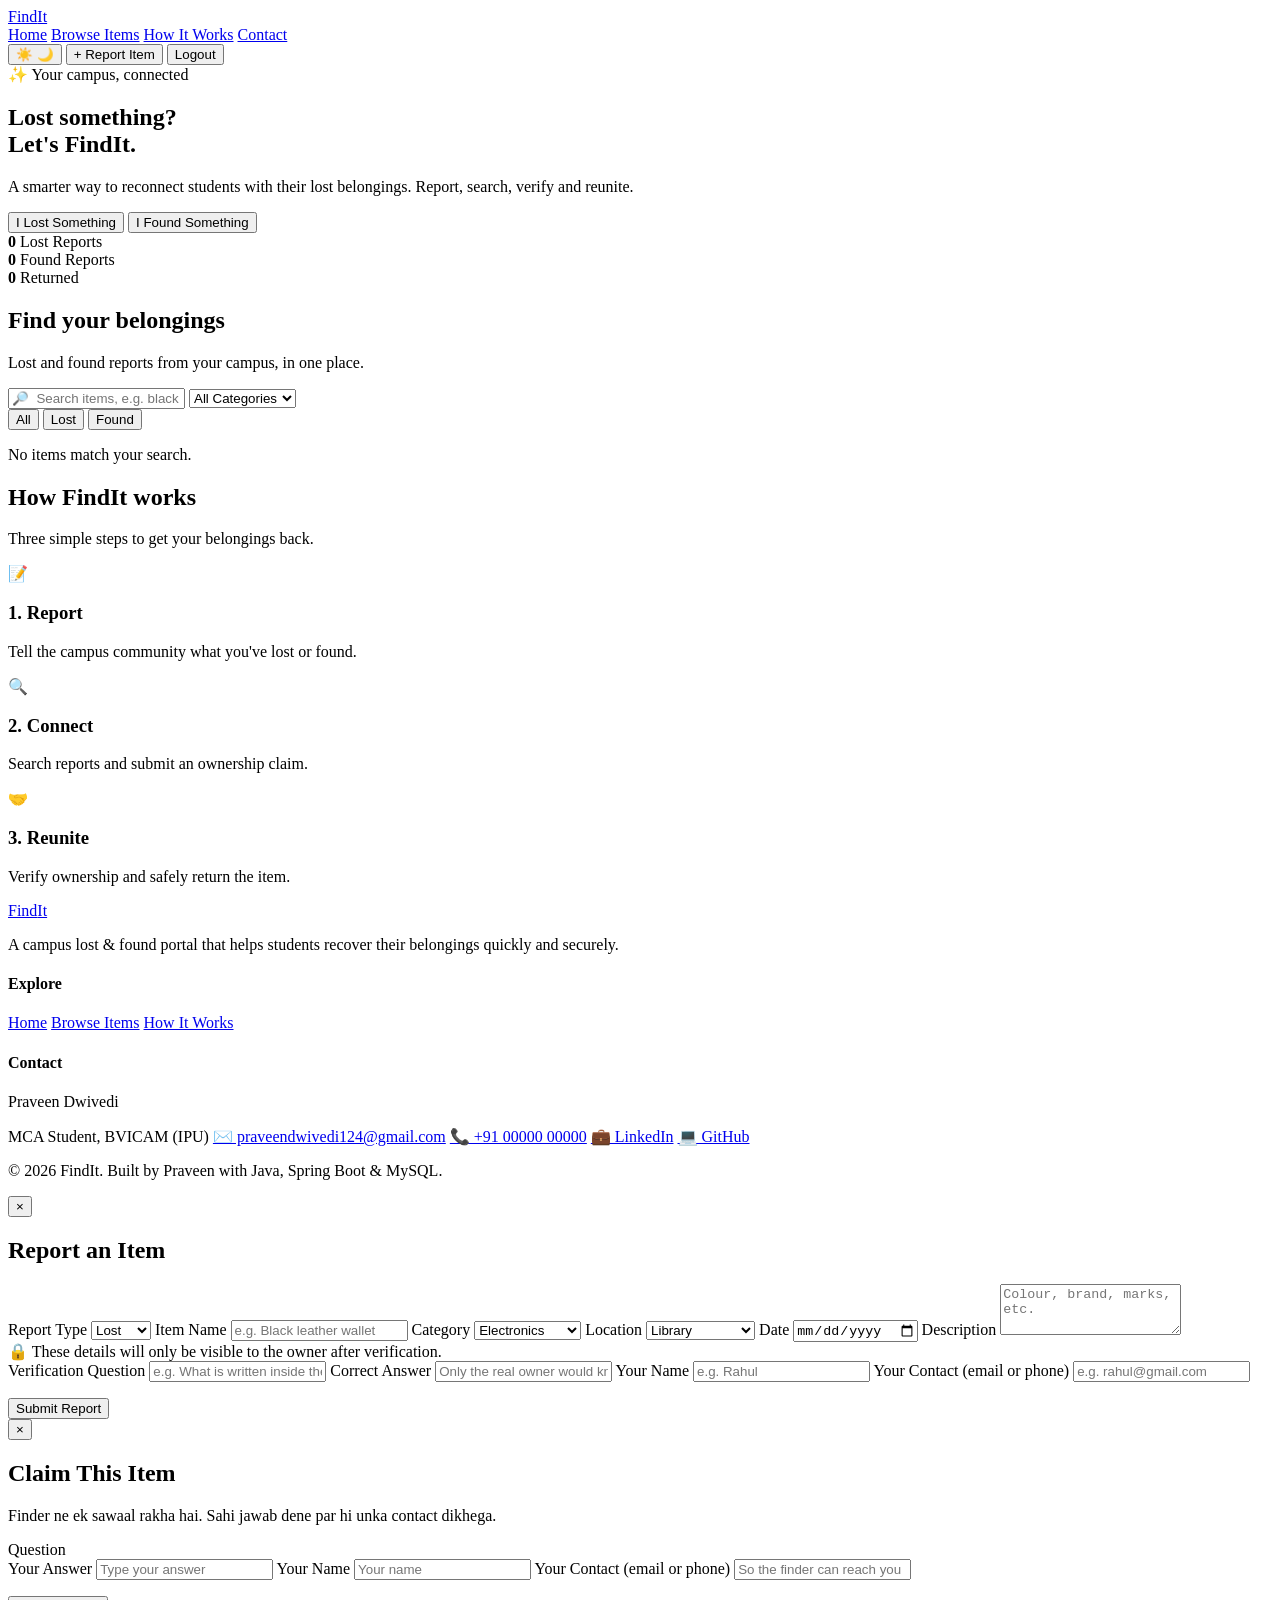
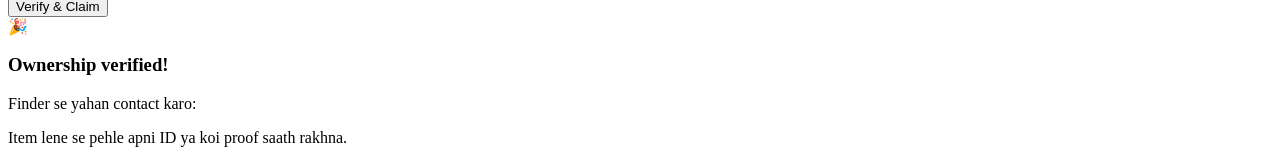
==== commit f4d8f414: "fix: remove duplicated login page code from index.html" ====
--- a/findit/src/main/resources/static/index.html
+++ b/findit/src/main/resources/static/index.html
@@ -287,372 +287,4 @@
     </div>
 
 </body>
-</html><!DOCTYPE html>
-<html lang="en">
-<head>
-    <meta charset="UTF-8">
-    <meta name="viewport" content="width=device-width, initial-scale=1.0">
-    <title>FindIt | Login</title>
-
-    <script>
-        (function () {
-            var saved = localStorage.getItem("findit-theme");
-            var prefersDark = window.matchMedia("(prefers-color-scheme: dark)").matches;
-            document.documentElement.setAttribute("data-theme", saved || (prefersDark ? "dark" : "light"));
-        })();
-    </script>
-
-    <link rel="preconnect" href="https://fonts.googleapis.com">
-    <link rel="preconnect" href="https://fonts.gstatic.com" crossorigin>
-    <link href="https://fonts.googleapis.com/css2?family=Inter:wght@400;500;600;700;800&display=swap" rel="stylesheet">
-    <link rel="stylesheet" href="/css/style.css">
-
-    <style>
-        .auth-page {
-            position: relative;
-            overflow: hidden;
-            min-height: 100vh;
-            display: grid;
-            place-items: center;
-            padding: 24px;
-            background: var(--bg-alt);
-        }
-
-        .auth-theme {
-            position: absolute;
-            top: 20px;
-            right: 20px;
-            z-index: 2;
-        }
-
-        .auth-card {
-            position: relative;
-            z-index: 1;
-            width: 100%;
-            max-width: 440px;
-            padding: 36px 32px;
-            background: var(--surface);
-            border: 1px solid var(--border);
-            border-radius: 24px;
-            box-shadow: var(--shadow);
-            animation: pop 0.3s ease;
-        }
-
-        .auth-card .logo {
-            display: block;
-            margin-bottom: 6px;
-            text-align: center;
-        }
-
-        .auth-tagline {
-            margin: 0 0 24px;
-            text-align: center;
-            color: var(--text-muted);
-            font-size: 14px;
-        }
-
-        .auth-tabs {
-            display: grid;
-            grid-template-columns: 1fr 1fr;
-            gap: 6px;
-            margin-bottom: 22px;
-            padding: 5px;
-            background: var(--surface-2);
-            border-radius: 14px;
-        }
-
-        .auth-tab {
-            padding: 10px;
-            font-family: inherit;
-            font-size: 15px;
-            font-weight: 600;
-            color: var(--text-muted);
-            background: transparent;
-            border: none;
-            border-radius: 10px;
-            cursor: pointer;
-            transition: all 0.2s;
-        }
-
-        .auth-tab.active {
-            color: var(--text);
-            background: var(--surface);
-            box-shadow: 0 2px 8px rgba(0, 0, 0, 0.12);
-        }
-
-        .auth-card label {
-            display: block;
-            margin-bottom: 14px;
-            font-size: 14px;
-            font-weight: 600;
-        }
-
-        .auth-card input {
-            display: block;
-            width: 100%;
-            margin-top: 6px;
-            padding: 12px 14px;
-            font-family: inherit;
-            font-size: 15px;
-            color: var(--text);
-            background: var(--surface-2);
-            border: 1px solid var(--border);
-            border-radius: 10px;
-        }
-
-        .auth-card input:focus {
-            outline: none;
-            border-color: var(--primary);
-            box-shadow: 0 0 0 4px rgba(99, 102, 241, 0.15);
-        }
-
-        .optional {
-            font-weight: 400;
-            color: var(--text-muted);
-        }
-
-        .auth-success {
-            margin: 0 0 12px;
-            font-size: 14px;
-            color: var(--found-text);
-        }
-
-        .back-link {
-            display: block;
-            margin-top: 18px;
-            text-align: center;
-            font-size: 13px;
-            color: var(--text-muted);
-        }
-    </style>
-</head>
-<body>
-
-    <main class="auth-page">
-        <div class="blob blob-1"></div>
-        <div class="blob blob-2"></div>
-
-        <button id="themeToggle" class="theme-toggle auth-theme" type="button" aria-label="Toggle dark and light mode">
-            <span class="icon-sun">☀️</span>
-            <span class="icon-moon">🌙</span>
-        </button>
-
-        <div class="auth-card">
-            <a href="/login.html" class="logo">Find<span>It</span></a>
-            <p class="auth-tagline">Sign in to report, search and claim items on campus.</p>
-
-            <div class="auth-tabs">
-                <button id="tabLogin" class="auth-tab active" type="button">Login</button>
-                <button id="tabRegister" class="auth-tab" type="button">Register</button>
-            </div>
-
-            <!-- LOGIN FORM -->
-            <div id="loginForm">
-                <label>Email
-                    <input type="email" id="lEmail" maxlength="150" placeholder="you@example.com" autocomplete="username">
-                </label>
-
-                <label>Password
-                    <input type="password" id="lPassword" maxlength="72" placeholder="Your password" autocomplete="current-password">
-                </label>
-
-                <p id="loginError" class="form-error hidden"></p>
-                <button id="loginBtn" class="btn-primary full" type="button">Login</button>
-            </div>
-
-            <!-- REGISTER FORM -->
-            <div id="registerForm" class="hidden">
-                <label>Full Name
-                    <input type="text" id="rName" maxlength="100" placeholder="e.g. Praveen" autocomplete="name">
-                </label>
-
-                <label>Email
-                    <input type="email" id="rEmail" maxlength="150" placeholder="you@example.com" autocomplete="username">
-                </label>
-
-                <label>Phone <span class="optional">(optional)</span>
-                    <input type="tel" id="rPhone" maxlength="20" placeholder="+91 98765 43210" autocomplete="tel">
-                </label>
-
-                <label>Password
-                    <input type="password" id="rPassword" maxlength="72" placeholder="At least 8 characters" autocomplete="new-password">
-                </label>
-
-                <label>Confirm Password
-                    <input type="password" id="rConfirm" maxlength="72" placeholder="Type it again" autocomplete="new-password">
-                </label>
-
-                <p id="registerError" class="form-error hidden"></p>
-                <p id="registerSuccess" class="auth-success hidden"></p>
-                <button id="registerBtn" class="btn-primary full" type="button">Create Account</button>
-            </div>
-
-            <span class="back-link">FindIt: Lost &amp; Found Campus Portal</span>
-        </div>
-    </main>
-
-    <script>
-        // ---------- THEME ----------
-        document.getElementById("themeToggle").addEventListener("click", function () {
-            var current = document.documentElement.getAttribute("data-theme");
-            var next = current === "dark" ? "light" : "dark";
-            document.documentElement.setAttribute("data-theme", next);
-            localStorage.setItem("findit-theme", next);
-        });
-
-        // ---------- ELEMENTS ----------
-        var tabLogin = document.getElementById("tabLogin");
-        var tabRegister = document.getElementById("tabRegister");
-        var loginForm = document.getElementById("loginForm");
-        var registerForm = document.getElementById("registerForm");
-        var loginError = document.getElementById("loginError");
-        var registerError = document.getElementById("registerError");
-        var registerSuccess = document.getElementById("registerSuccess");
-
-        function showError(el, message) {
-            el.textContent = message;
-            el.classList.remove("hidden");
-        }
-
-        function switchTab(tab) {
-            var isLogin = tab === "login";
-            tabLogin.classList.toggle("active", isLogin);
-            tabRegister.classList.toggle("active", !isLogin);
-            loginForm.classList.toggle("hidden", !isLogin);
-            registerForm.classList.toggle("hidden", isLogin);
-            loginError.classList.add("hidden");
-            registerError.classList.add("hidden");
-            registerSuccess.classList.add("hidden");
-        }
-
-        tabLogin.addEventListener("click", function () { switchTab("login"); });
-        tabRegister.addEventListener("click", function () { switchTab("register"); });
-
-        // ---------- CSRF TOKEN ----------
-        // Har POST se pehle server se fresh token lete hain
-        async function getCsrf() {
-            var response = await fetch("/api/auth/csrf");
-            if (!response.ok) throw new Error("CSRF failed");
-            return response.json();
-        }
-
-        async function postJson(url, body) {
-            var csrf = await getCsrf();
-            var headers = { "Content-Type": "application/json" };
-            headers[csrf.headerName] = csrf.token;
-            return fetch(url, { method: "POST", headers: headers, body: JSON.stringify(body) });
-        }
-
-        async function readMessage(response, fallback) {
-            try {
-                var data = await response.json();
-                return data.message || fallback;
-            } catch (e) {
-                return fallback;
-            }
-        }
-
-        // ---------- AGAR PEHLE SE LOGGED IN HAI ----------
-        fetch("/api/auth/me").then(function (response) {
-            if (response.ok) window.location.href = "/";
-        });
-
-        // ---------- LOGIN ----------
-        async function doLogin() {
-            loginError.classList.add("hidden");
-
-            var email = document.getElementById("lEmail").value.trim();
-            var password = document.getElementById("lPassword").value;
-
-            if (!email || !password) {
-                showError(loginError, "Please enter your email and password.");
-                return;
-            }
-
-            try {
-                var response = await postJson("/api/auth/login", { email: email, password: password });
-
-                if (response.status === 401) {
-                    showError(loginError, "Invalid email or password.");
-                    return;
-                }
-                if (!response.ok) {
-                    showError(loginError, await readMessage(response, "Login failed. Please try again."));
-                    return;
-                }
-
-                window.location.href = "/";
-            } catch (e) {
-                showError(loginError, "Could not reach the server. Is it running?");
-            }
-        }
-
-        document.getElementById("loginBtn").addEventListener("click", doLogin);
-        document.getElementById("lPassword").addEventListener("keydown", function (e) {
-            if (e.key === "Enter") doLogin();
-        });
-
-        // ---------- REGISTER ----------
-        async function doRegister() {
-            registerError.classList.add("hidden");
-            registerSuccess.classList.add("hidden");
-
-            var name = document.getElementById("rName").value.trim();
-            var email = document.getElementById("rEmail").value.trim();
-            var phone = document.getElementById("rPhone").value.trim();
-            var password = document.getElementById("rPassword").value;
-            var confirm = document.getElementById("rConfirm").value;
-
-            if (name.length < 2) {
-                showError(registerError, "Please enter your name (2+ characters).");
-                return;
-            }
-            if (!/^[^@\s]+@[^@\s]+\.[^@\s]+$/.test(email)) {
-                showError(registerError, "Please enter a valid email.");
-                return;
-            }
-            if (phone && !/^[+0-9 ]{7,20}$/.test(phone)) {
-                showError(registerError, "Phone can only have digits, spaces and +.");
-                return;
-            }
-            if (password.length < 8) {
-                showError(registerError, "Password must be at least 8 characters.");
-                return;
-            }
-            if (password !== confirm) {
-                showError(registerError, "Passwords do not match.");
-                return;
-            }
-
-            try {
-                var response = await postJson("/api/auth/register",
-                        { name: name, email: email, phone: phone, password: password });
-
-                if (response.status === 409) {
-                    showError(registerError, "An account with this email already exists.");
-                    return;
-                }
-                if (!response.ok) {
-                    showError(registerError, await readMessage(response, "Could not create the account."));
-                    return;
-                }
-
-                // Account ban gaya: Login tab par bhejo, email pehle se bhara
-                document.getElementById("lEmail").value = email;
-                document.getElementById("lPassword").value = "";
-                ["rName", "rEmail", "rPhone", "rPassword", "rConfirm"].forEach(function (id) {
-                    document.getElementById(id).value = "";
-                });
-                switchTab("login");
-                showError(loginError, "Account created! Please login.");
-                loginError.style.color = "var(--found-text)";
-            } catch (e) {
-                showError(registerError, "Could not reach the server. Is it running?");
-            }
-        }
-
-        document.getElementById("registerBtn").addEventListener("click", doRegister);
-    </script>
-
-</body>
 </html>
